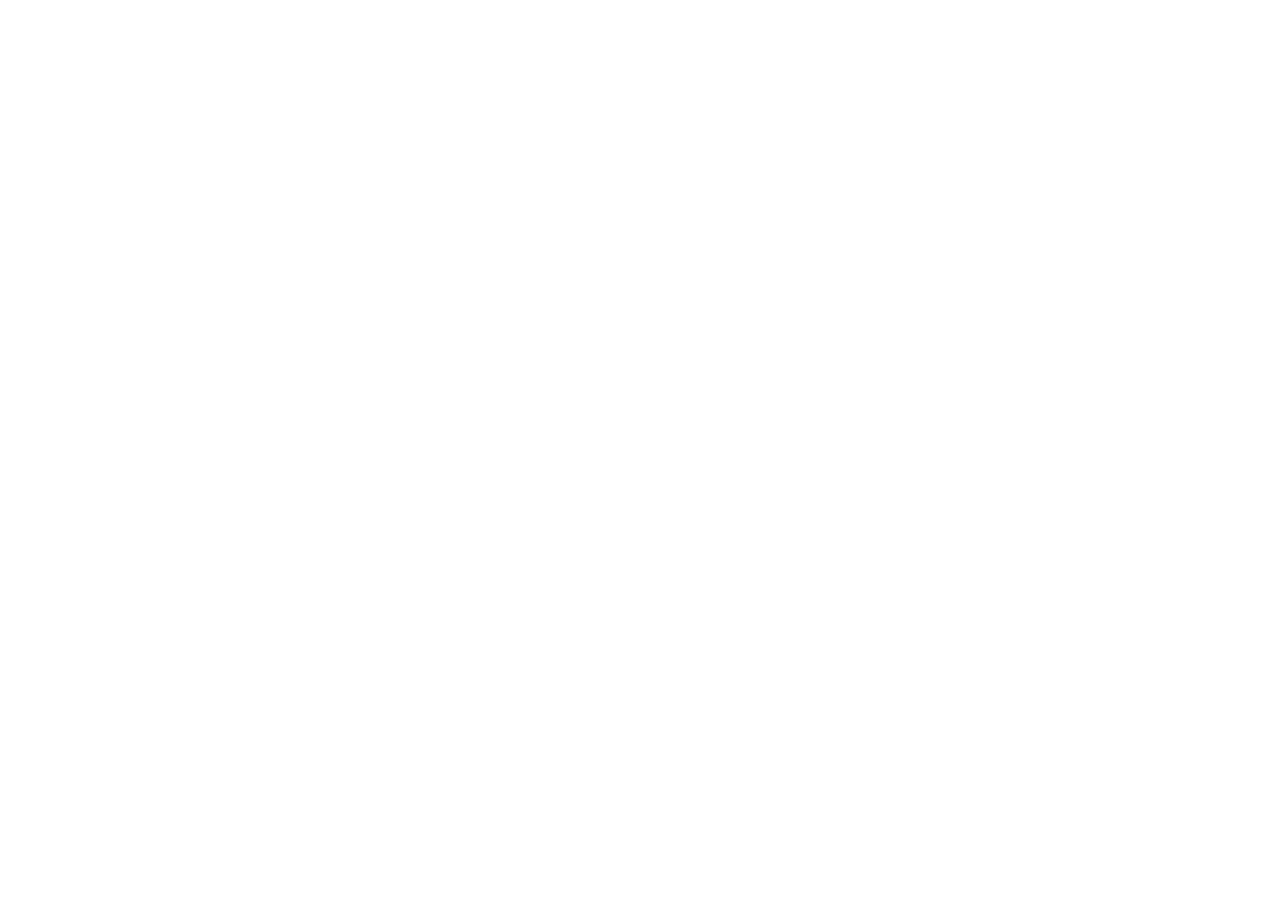
==== index.html @ 1b511dc8 "Initial Commit" ====
<!DOCTYPE html>
<html>

<head>
    <!-- TODO: Include Font Awesome file here -->
    <!-- TODO: Include Google Fonts file here -->
</head>

<body>
    <!-- TODO: Include all your code for the header and home page here -->
</body>

</html>
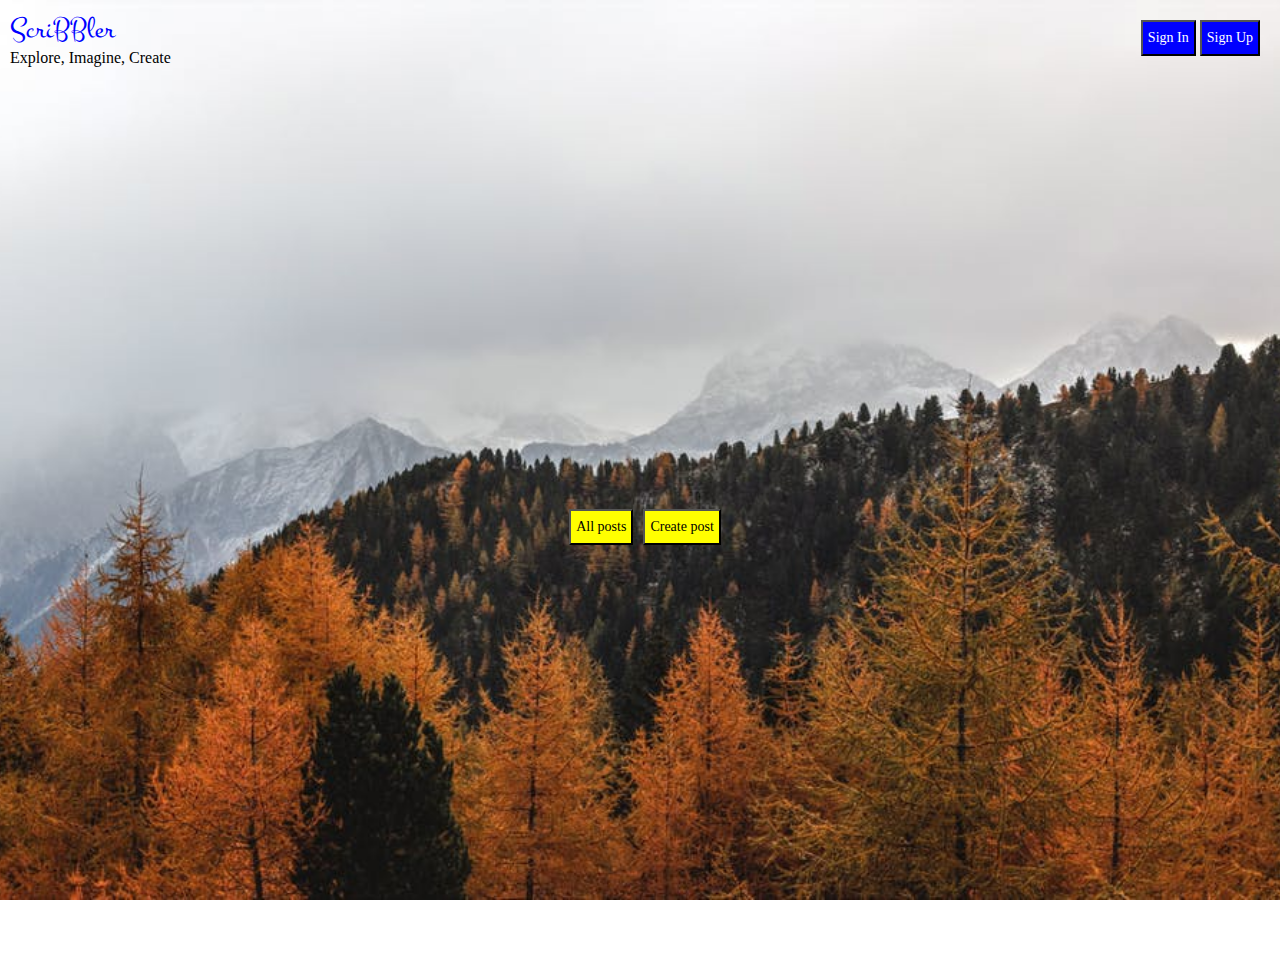
==== commit 0ca5b2fd: "Part A : Creating a Home Page" ====
--- a/index.html
+++ b/index.html
@@ -2,12 +2,122 @@
 <html>
 
 <head>
+    <title>ScriBBler</title>
+    <meta name="viewport" content="width=device-width, initial-scale=1">
     <!-- TODO: Include Font Awesome file here -->
+    <link rel="stylesheet" href="https://cdnjs.cloudflare.com/ajax/libs/font-awesome/4.7.0/css/font-awesome.min.css">
+    <!-- include css for index.html -->
+    <link href="./styles/common.css" rel="stylesheet">
+    <link href="./styles/index.css" rel="stylesheet">
     <!-- TODO: Include Google Fonts file here -->
+    <link href="https://fonts.googleapis.com/css?family=Montez&display=swap" rel="stylesheet">
+
 </head>
 
 <body>
-    <!-- TODO: Include all your code for the header and home page here -->
+<!-- Insert code for Sign Up, Sign In button here. Add code for "ScriBBler" heading and the sub-heading -->
+<header>
+    <div id="main-container-div">
+        <div class="header">
+            <div class="title-container">
+                <p class="title">ScriBBler</p>
+                <p class="sub-title">Explore, Imagine, Create</p>
+            </div>
+            <div class="login-buttons-container">
+                <!-- signup and signin button -->
+                <button onclick="showSignInModal()" class="blue-button" type="button">Sign In</button>
+                <button onclick="showSignUpModal()" class="blue-button" type="button">Sign Up</button>
+            </div>
+        </div>
+    </div>
+</header>
+<div class="postButtons">
+    <!-- all Posts & Create Post button -->
+    <button onclick="navigateToBlogList()" class="yellow-button" type="button">All posts</button>
+    <button onclick="showCreatePost()" class="yellow-button" type="button">Create post</button>
+</div>
+</div>
+
+<div>
+    <!-- Insert code for Sign In model here -->
+    <div class="modal" id="signin-modal">
+        <div class="modal-content">
+
+            <div class="modal-head">
+
+                <h2 class="modal-title">Welcome Back!<span onclick="hideSignInModal()" id="close"
+                                                           class="close">&times;</span></h2>
+            </div>
+            <hr>
+            <form>
+                <label for="username" class="label-text">Username</label>
+                <input type="text" id="username" placeholder="Enter Username" required>
+                <label for="password" class="label-text">Password</label>
+                <input type="password" id="password" placeholder="Enter Password" required>
+                <button type="submit" onclick="signin(username, password)" class="signin-btn">Sign In</button>
+            </form>
+
+            <p class=bottom-banner>Not a member?<span onclick="hideSignInModal();showSignUpModal()"
+                                                      class=signup>Sign Up</span></p>
+        </div>
+    </div>
+
+</div>
+
+<!-- Insert code for Sign Up modal here -->
+<div>
+    <div class="modal" id="signup-modal">
+        <div class="modal-content">
+
+            <div class="modal-head">
+                <h2 class="modal-title">Get Started<span onclick="hideSignUpModal()" id="close"
+                                                         class="close">&times;</span></h2>
+            </div>
+            <hr>
+            <form>
+                <label for="fullname" class="label-text">Full name</label>
+                <input type="text" id="fullname" placeholder="Enter Full Name" required>
+                <label for="username" class="label-text">Username</label>
+                <input type="text" id="username" placeholder="Enter Username" required>
+                <label for="password" class="label-text">Password</label>
+                <input type="password" id="password" placeholder="Enter Password" required>
+                <label for="confirmpassword" class="label-text">Confirm Password</label>
+                <input type="password" id="confirm_password" placeholder="Confirm Password" required>
+                <button type="submit" onclick="signup(firstName,lastName, email, password, mobile)" class="signin-btn">
+                    Sign up
+                </button>
+            </form>
+        </div>
+    </div>
+</div>
+
+<div>
+    <!-- Insert code for Create Post modal here -->
+    <div class="modal" id="create-post-modal">
+
+        <div class="post-modal-content">
+            <div class="modal-head">
+                <h2 class="modal-title">Pen your post<span onclick="hideCreatePostModal()" id="close" class="close">&times;</span>
+                </h2>
+            </div>
+            <hr>
+            <form id=create-post-form>
+                <label for="tile" class="label-text">Title</label>
+                <input type="text" id="title" placeholder="Enter title of your post" required>
+                <label for="content" class="label-text">Content</label>
+                <textarea cols="50" rows="15" name="post-details" form="create-post-form"
+                          placeholder="Enter the contents of your post here"></textarea>
+                <button type="submit" onclick="createPost()" class="create-btn">Create</button>
+            </form>
+        </div>
+    </div>
+</div>
+
+<!-- Place all Javascript for header in this file -->
+<script src="./scripts/index.js"></script>
+<script src="./scripts/common.js"></script>
+
+
 </body>
 
 </html>--- a/styles/common.css
+++ b/styles/common.css
@@ -0,0 +1,135 @@
+/* header part */
+.header {
+    display: flex;
+    flex-direction: row;
+    justify-content: space-between;
+    margin: 10px;
+}
+
+.title-container {
+    display: flex;
+    flex-direction: column;
+    justify-content: space-between;
+}
+
+.blue-button {
+    background-color: blue;
+    padding-top: 8px;
+    padding-bottom: 8px;
+    padding-right: 5px;
+    padding-left: 5px;
+    color: white;
+    font-family: 'Ubuntu Condensed';
+    font-size: 14px;
+}
+
+.title {
+    font-family: 'Montez', cursive;
+    font-size: 30px;
+    color: blue;
+    margin: 0;
+}
+
+.sub-title {
+    font-family: 'Marck Script', cursive;
+    font-size: 10;
+    color: black;
+    margin: 0;
+}
+
+.login-buttons-container {
+    padding: 10px;
+}
+
+.modal {
+    display: none;
+    position: fixed;
+    z-index: 1;
+    left: 0;
+    top: 0;
+    width: 100%;
+    height: 100%;
+    overflow: auto;
+    background-color: rgb(0, 0, 0);
+    background-color: rgba(0, 0, 0, 0.4);
+    justify-content: center;
+    align-items: center;
+    color: black;
+}
+
+form {
+    display: flex;
+    flex-direction: column;
+}
+
+input {
+    padding: 10px;
+    outline: none;
+    font-family: Abel;
+}
+
+.label-text {
+    font-weight: bold;
+    margin: 10px 0;
+    font-family: Abel;
+}
+
+.modal-content {
+    background-color: #fefefe;
+    margin: auto;
+    padding: 20px;
+    border: 1px solid #888;
+    width: 40%;
+}
+
+.modal-head {
+    color: #aaa;
+    display: flex;
+    flex-direction: column;
+    font-size: 28px;
+}
+
+.close {
+    color: #aaa;
+    display: flex;
+    align-self: flex-end;
+    cursor: pointer;
+    float: right;
+    font-size: 28px;
+    font-weight: bold;
+}
+
+.close:hover,
+.close:focus {
+    color: black;
+    text-decoration: none;
+    cursor: pointer;
+}
+
+.modal-title {
+    align-self: left;
+    font-family: Abel;
+}
+
+.signin-btn {
+    background-color: green;
+    padding: 10px;
+    border: none;
+    color: #fff;
+    font-size: 16px;
+    margin-top: 20px;
+    cursor: pointer;
+    font-family: Abel;
+}
+
+.signup {
+    color: blue;
+    font-weight: bolder;
+    margin-left: 10px;
+    cursor: pointer;
+    font-family: Abel;
+}
+
+.bottom-banner {
+    font-family: Abel;
+}--- a/styles/index.css
+++ b/styles/index.css
@@ -0,0 +1,182 @@
+/* main tags */
+html {
+    height: 100%;
+    width: 100%
+}
+
+body {
+    background: url('../images/background.jpg');
+    background-repeat: no-repeat;
+    background-attachment: fixed;
+    background-position: center center;
+    background-size: cover;
+    margin: 0 !important;
+    background-size: 100% cover !important;
+    overflow: hidden;
+    display: block;
+    height: 100%;
+}
+
+#main-container-div {
+    display: flex;
+    flex-direction: column;
+    justify-content: flex-start;
+    height: 100%;
+    width: 100%;
+}
+
+.yellow-button {
+    background-color: yellow;
+    padding-top: 8px;
+    padding-bottom: 8px;
+    padding-right: 5px;
+    padding-left: 5px;
+    color: black;
+    font-family: 'Ubuntu Condensed';
+    font-size: 14px;
+    margin-left: 10px
+}
+
+.postButtons {
+    display: flex;
+    height: 100%;
+    width: 100%;
+    justify-content: center;
+    align-items: center;
+}
+
+textarea {
+    margin-top: 10px;
+}
+
+.create-btn {
+    margin-top: 10px;
+    background-color: rgb(24, 133, 24);
+    font-size: 14px;
+    width: 150px;
+    color: white;
+    padding: 10px;
+    align-self: center;
+    font-family: Abel;
+}
+
+.post-modal-content {
+    background-color: #fefefe;
+    margin: auto;
+    padding: 20px;
+    border: 1px solid #888;
+    width: 80%;
+    height: 70%;
+}
+
+.modal {
+    display: none;
+    position: fixed;
+    z-index: 1;
+    left: 0;
+    top: 0;
+    width: 100%;
+    height: 100%;
+    overflow: auto;
+    background-color: rgb(0, 0, 0);
+    background-color: rgba(0, 0, 0, 0.4);
+    justify-content: center;
+    align-items: center;
+    color: black;
+}
+
+.modal-title {
+    align-self: left;
+    font-family: Abel;
+}
+
+.modal-content {
+    background-color: #fefefe;
+    margin: auto;
+    padding: 10px;
+    border: 1px solid #888;
+    width: 40%;
+}
+
+.modal-head {
+    color: #aaa;
+    display: flex;
+    flex-direction: column;
+    font-size: 20px;
+    height: 10%;
+}
+
+.label-text {
+    font-weight: bold;
+    margin: 10px 0;
+    font-family: Abel;
+}
+
+form {
+    display: flex;
+    flex-direction: column;
+    box-sizing: border-box;
+}
+
+input {
+    background-color: rgb(238, 238, 238);
+    padding: 10px;
+    outline: none;
+    border: none;
+    font-family: Abel;
+}
+
+.label-text {
+    font-weight: bold;
+    margin: 10px 0;
+    font-family: Abel;
+}
+
+
+.close {
+    color: #aaa;
+    display: flex;
+    align-self: flex-end;
+    cursor: pointer;
+    float: right;
+    font-size: 28px;
+    font-weight: bold;
+}
+
+.close:hover,
+.close:focus {
+    color: black;
+    text-decoration: none;
+    cursor: pointer;
+}
+
+.signin-btn {
+    background-color: green;
+    padding: 10px;
+    border: none;
+    color: #fff;
+    font-size: 16px;
+    margin-top: 20px;
+    cursor: pointer;
+    font-family: Abel;
+}
+
+.signup {
+    color: blue;
+    font-weight: bolder;
+    margin-left: 10px;
+    cursor: pointer;
+    font-family: Abel;
+}
+
+.bottom-banner {
+    font-family: Abel;
+}
+
+textarea {
+    background-color: rgb(238, 238, 238);
+    padding: 10px;
+    outline: none;
+    border: none;
+    font-family: Abel;
+}